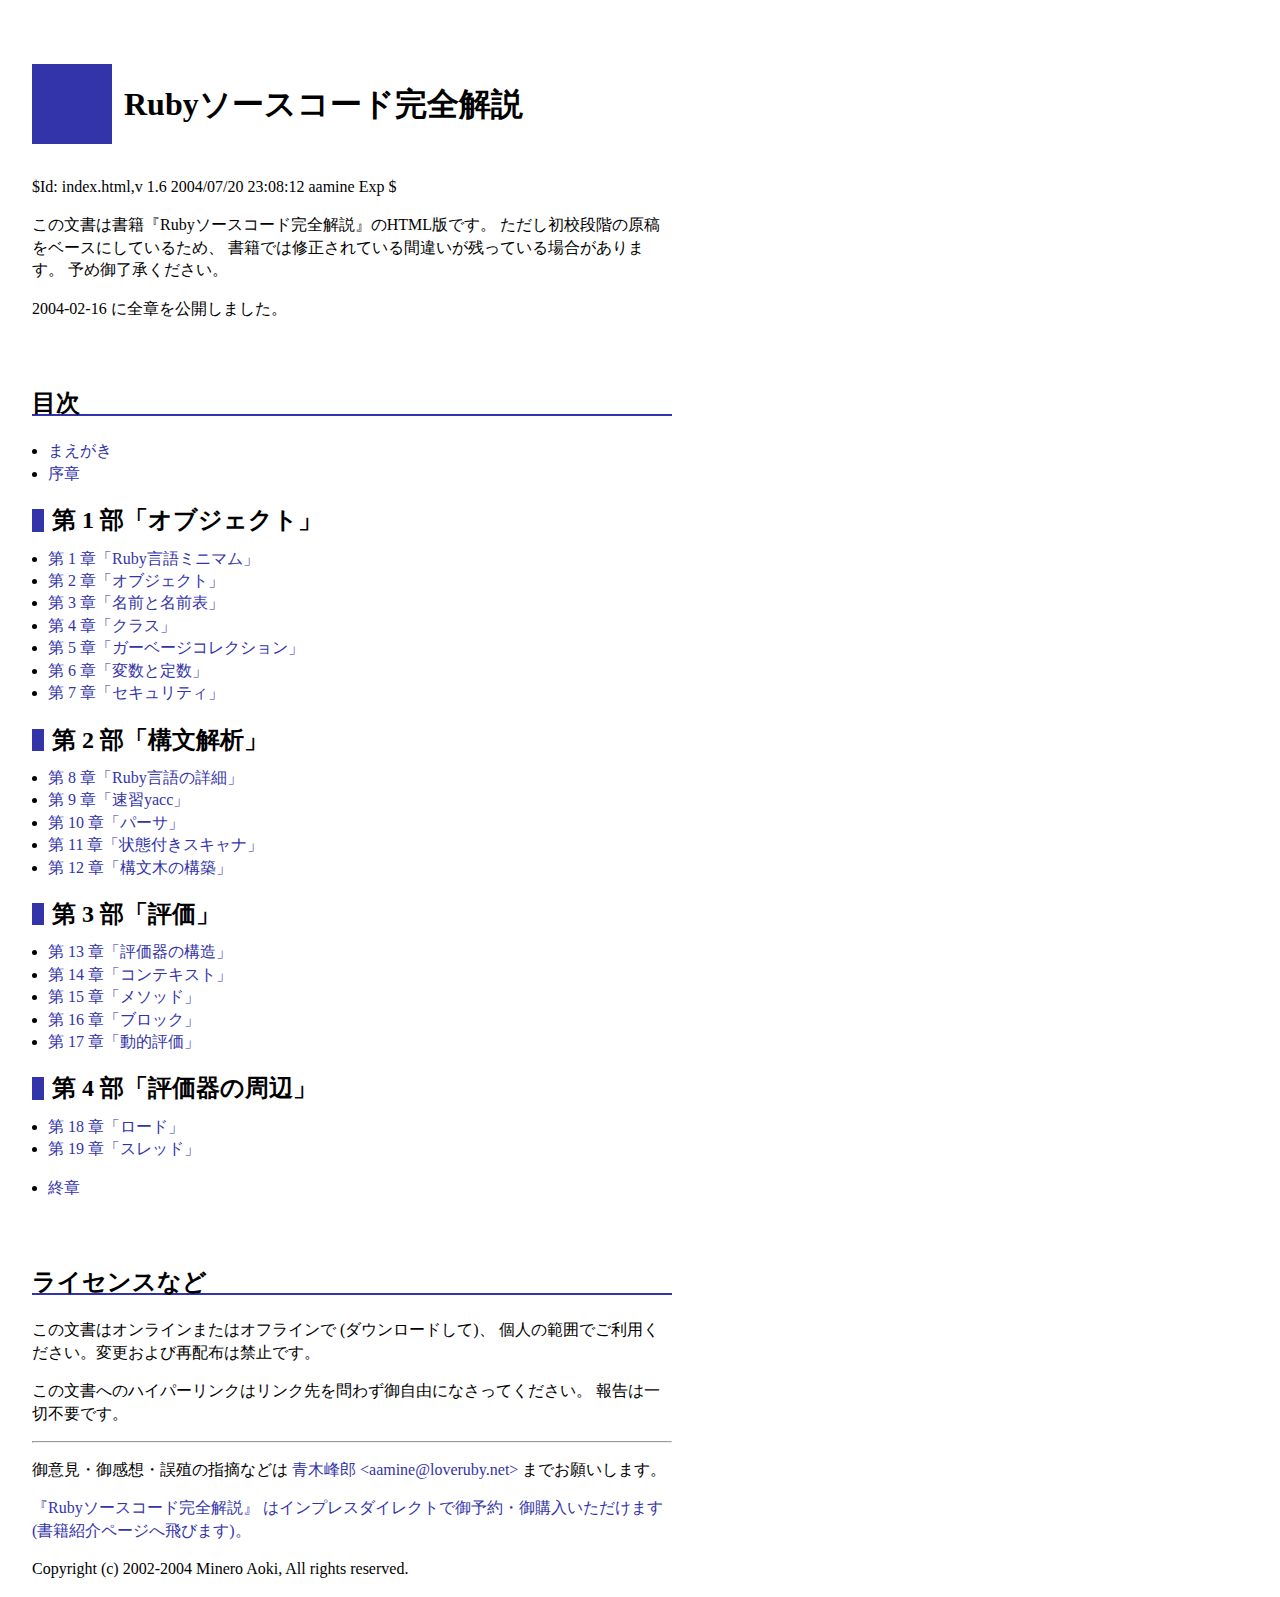
==== index.html @ 4d7f3861 "Japanese copy." ====
<!DOCTYPE HTML PUBLIC "-//W3C//DTD HTML 4.01 Transitional//EN">
<html lang="ja-JP">
<head>
  <meta http-equiv="Content-Type" content="text/html; charset=iso-2022-jp">
  <meta http-equiv="Content-Language" content="ja-JP">
  <link rel="stylesheet" type="text/css" href="rhg.css">
  <link rev="made" href="mailto:aamine@loveruby.net">
<title>Ruby$B%=!<%9%3!<%I40A42r@b(B</title></head>
<body>

<h1>Ruby$B%=!<%9%3!<%I40A42r@b(B</h1>
<p>
$Id: index.html,v 1.6 2004/07/20 23:08:12 aamine Exp $
</p>
<p>
$B$3$NJ8=q$O=q@R!X(BRuby$B%=!<%9%3!<%I40A42r@b!Y$N(BHTML$BHG$G$9!#(B
$B$?$@$7=i9;CJ3,$N869F$r%Y!<%9$K$7$F$$$k$?$a!"(B
$B=q@R$G$O=$@5$5$l$F$$$k4V0c$$$,;D$C$F$$$k>l9g$,$"$j$^$9!#(B
$BM=$a8fN;>5$/$@$5$$!#(B
</p>
<p>
2004-02-16 $B$KA4>O$r8x3+$7$^$7$?!#(B
</p>

<h2>$BL\<!(B</h2>
<ul>
<li><a href="preface.html">$B$^$($,$-(B</a></li>
<li><a href="intro.html">$B=x>O(B</a></li>
</ul>

<h3>$BBh(B 1 $BIt!V%*%V%8%'%/%H!W(B</h3>
<ul>
<li><a href="minimum.html">$BBh(B 1 $B>O!V(BRuby$B8@8l%_%K%^%`!W(B</a></li>
<li><a href="object.html">$BBh(B 2 $B>O!V%*%V%8%'%/%H!W(B</a></li>
<li><a href="name.html">$BBh(B 3 $B>O!VL>A0$HL>A0I=!W(B</a></li>
<li><a href="class.html">$BBh(B 4 $B>O!V%/%i%9!W(B</a></li>
<li><a href="gc.html">$BBh(B 5 $B>O!V%,!<%Y!<%8%3%l%/%7%g%s!W(B</a></li>
<li><a href="variable.html">$BBh(B 6 $B>O!VJQ?t$HDj?t!W(B</a></li>
<li><a href="security.html">$BBh(B 7 $B>O!V%;%-%e%j%F%#!W(B</a></li>
</ul>

<h3>$BBh(B 2 $BIt!V9=J82r@O!W(B</h3>
<ul>
<li><a href="spec.html">$BBh(B 8 $B>O!V(BRuby$B8@8l$N>\:Y!W(B</a></li>
<li><a href="yacc.html">$BBh(B 9 $B>O!VB.=,(Byacc$B!W(B</a></li>
<li><a href="parser.html">$BBh(B 10 $B>O!V%Q!<%5!W(B</a></li>
<li><a href="contextual.html">$BBh(B 11 $B>O!V>uBVIU$-%9%-%c%J!W(B</a></li>
<li><a href="syntree.html">$BBh(B 12 $B>O!V9=J8LZ$N9=C[!W(B</a></li>
</ul>

<h3>$BBh(B 3 $BIt!VI>2A!W(B</h3>
<ul>
<li><a href="evaluator.html">$BBh(B 13 $B>O!VI>2A4o$N9=B$!W(B</a></li>
<li><a href="module.html">$BBh(B 14 $B>O!V%3%s%F%-%9%H!W(B</a></li>
<li><a href="method.html">$BBh(B 15 $B>O!V%a%=%C%I!W(B</a></li>
<li><a href="iterator.html">$BBh(B 16 $B>O!V%V%m%C%/!W(B</a></li>
<li><a href="anyeval.html">$BBh(B 17 $B>O!VF0E*I>2A!W(B</a></li>
</ul>

<h3>$BBh(B 4 $BIt!VI>2A4o$N<~JU!W(B</h3>
<ul>
<li><a href="load.html">$BBh(B 18 $B>O!V%m!<%I!W(B</a></li>
<li><a href="thread.html">$BBh(B 19 $B>O!V%9%l%C%I!W(B</a></li>
</ul>

<ul>
<li><a href="fin.html">$B=*>O(B</a></li>
</ul>

<h2>$B%i%$%;%s%9$J$I(B</h2>
<p>
$B$3$NJ8=q$O%*%s%i%$%s$^$?$O%*%U%i%$%s$G(B ($B%@%&%s%m!<%I$7$F(B)$B!"(B
$B8D?M$NHO0O$G$4MxMQ$/$@$5$$!#JQ99$*$h$S:FG[I[$O6X;_$G$9!#(B
</p>
<p>
$B$3$NJ8=q$X$N%O%$%Q!<%j%s%/$O%j%s%/@h$rLd$o$:8f<+M3$K$J$5$C$F$/$@$5$$!#(B
$BJs9p$O0l@ZITMW$G$9!#(B
</p>

<hr>
<p>
$B8f0U8+!&8f46A[!&8m?#$N;XE&$J$I$O(B
<a href="mailto:aamine@loveruby.net">$B@DLZJvO:(B &lt;aamine@loveruby.net&gt;</a>
$B$^$G$*4j$$$7$^$9!#(B
</p>
<p>
<a href="http://direct.ips.co.jp/directsys/go_x_TempChoice.cfm?sh_id=EE0040&amp;spm_id=1&amp;GM_ID=1721">$B!X(BRuby$B%=!<%9%3!<%I40A42r@b!Y(B
$B$O%$%s%W%l%9%@%$%l%/%H$G8fM=Ls!&8f9XF~$$$?$@$1$^$9(B ($B=q@R>R2p%Z!<%8$XHt$S$^$9(B)$B!#(B</a>
</p>
<p>Copyright (c) 2002-2004 Minero Aoki, All rights reserved.</p>

</body>
</html>
---- rhg.css ----
/*

    rhg.css

*/

body {
    background-color: white;
    color: black;
    text-align: left;
    line-height: 140%;
    margin-top:  5%;
    margin-left: 2em;
    width: 40em;
}

h1 {
    text-align:    left;
    font-size:     200%;
    margin-top:    0em;
    margin-bottom: 1em;
    padding-left: 12px;
    border-left: 80px solid #33a;
    line-height: 80px;
}

h2 {
    text-align: left;
    font-size: 150%;
    margin-top: 3em;
    margin-bottom: 1em;
    border-bottom: 2px solid #33a;
}

h3 {
    text-align: left;
    font-size:  150%;
    margin-top: 1em;
    margin-bottom: 0.1em;
    padding-left: 8px;
    border-left: 12px solid #33a;
}

h4 {
    text-align: left;
    font-size:  150%;
    margin-top: 1em;
    margin-bottom: 0.1em;
}

ul {
    padding-left: 1em;
}

li {
    padding-left: 0em;
}

dl {
    margin-top:    0em;
    margin-bottom: 0em;
    margin-left:   0em;
    margin-right:  0em;
}

dt {
    margin-top:    0.5em;
    margin-bottom: 0.2em;
    margin-left:   0em;
    margin-right:  0em;
}

dd {
    margin-top:    0em;
    margin-bottom: 0em;
    margin-left:   4em;
    margin-right:  0em;
}

p.caption {
    margin-botton: 0px;
}

pre.longlist, pre.screen {
    line-height: 110%;
    padding: 8px;
    background: #eee;
}

pre.emlist {
    line-height: 110%;
    padding-left: 2em;
}

span.ami {
    color: black;
    background-color: #ccc;
}

p.image {
    align: center;
    margin-top: 2em;
    margin-bottom: 2em;
}

address {
    font-style: normal;
    line-height: 110%;
    text-align: right;
}

a:link, a:visited {
    color: #33a;
    text-decoration: none;
}

a:active, a:visited {
    color: #666;
    text-decoration: none;
}

a:hover, a:focus {
    text-decoration: underline;
}
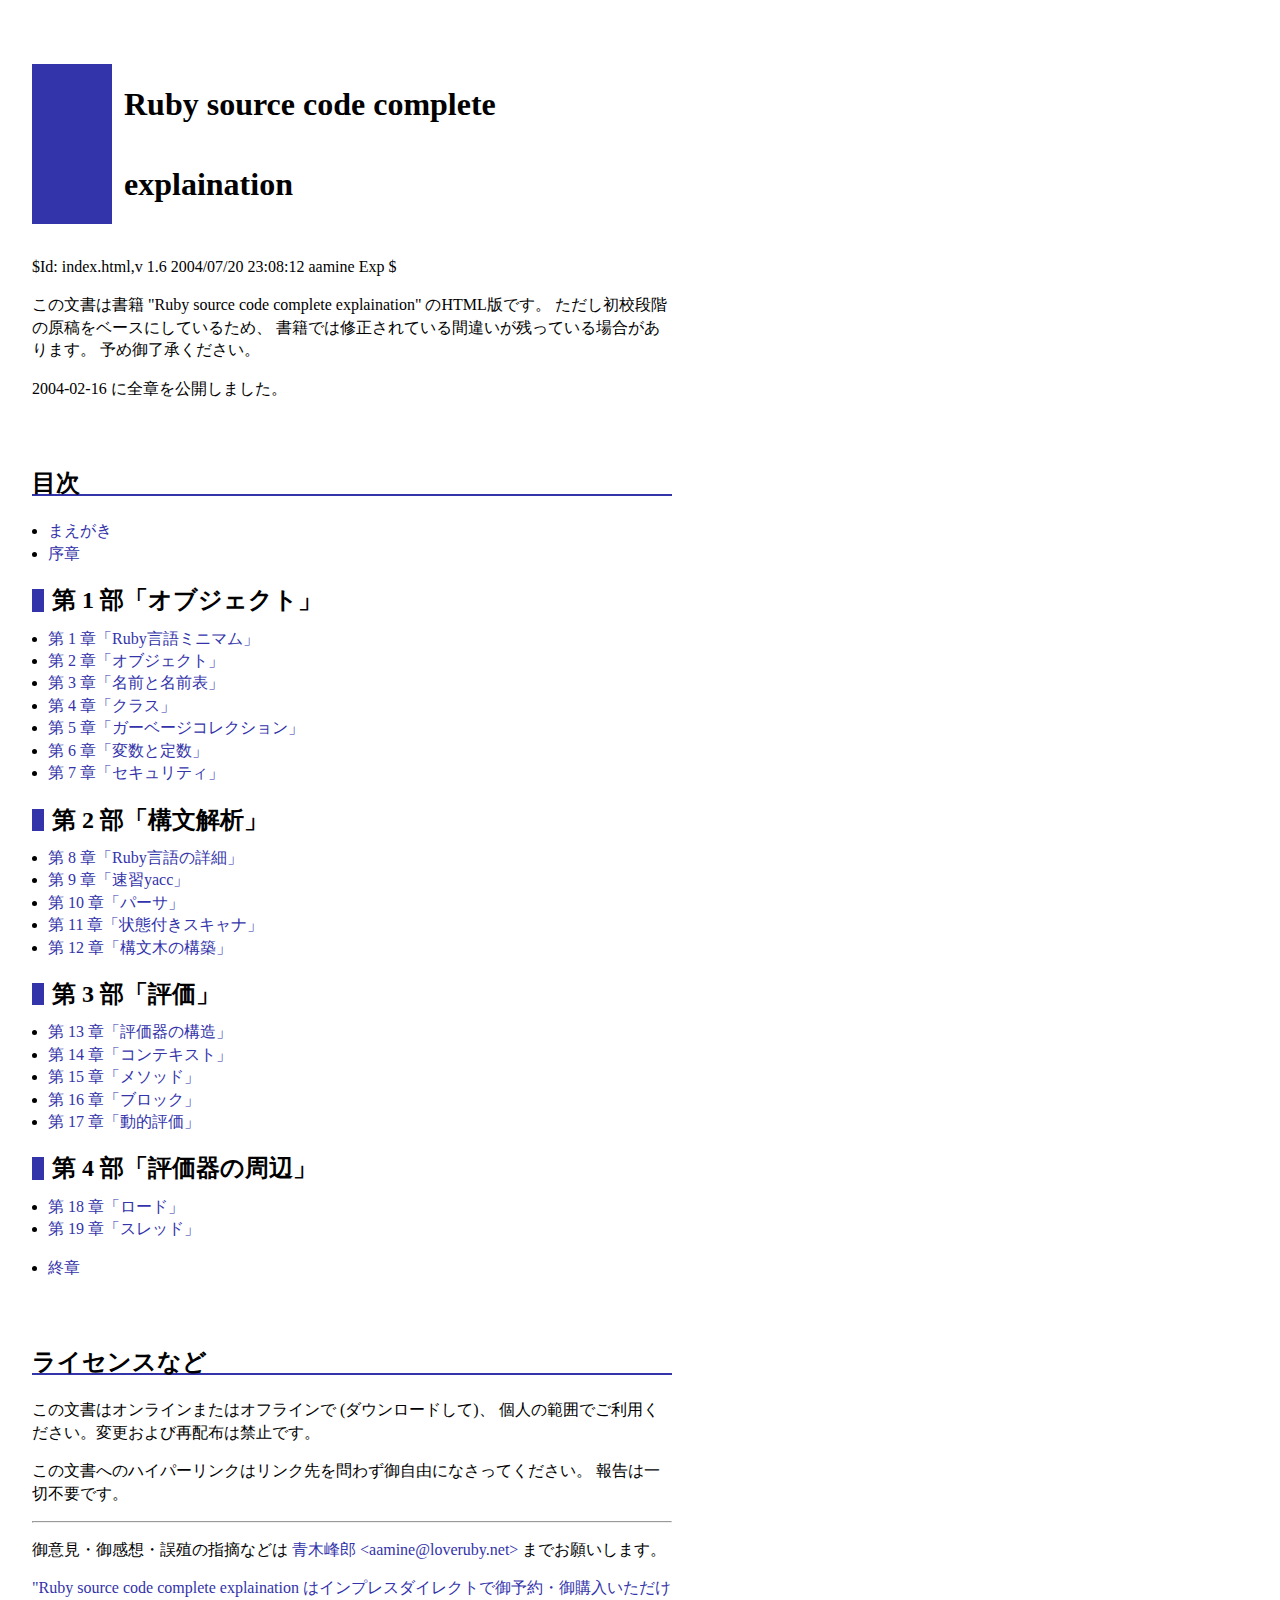
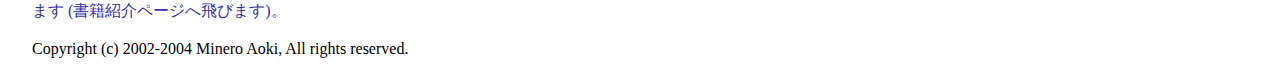
==== commit 12ee802a: "Translate ruby source code complete explaination." ====
--- a/index.html
+++ b/index.html
@@ -1,91 +1,90 @@
-<!DOCTYPE HTML PUBLIC "-//W3C//DTD HTML 4.01 Transitional//EN">
+﻿<!DOCTYPE HTML PUBLIC "-//W3C//DTD HTML 4.01 Transitional//EN">
 <html lang="ja-JP">
 <head>
-  <meta http-equiv="Content-Type" content="text/html; charset=iso-2022-jp">
+  <meta http-equiv="Content-Type" content="text/html; charset=utf-8">
   <meta http-equiv="Content-Language" content="ja-JP">
   <link rel="stylesheet" type="text/css" href="rhg.css">
-  <link rev="made" href="mailto:aamine@loveruby.net">
-<title>Ruby$B%=!<%9%3!<%I40A42r@b(B</title></head>
+<title>Ruby source code complete explaination</title></head>
 <body>
 
-<h1>Ruby$B%=!<%9%3!<%I40A42r@b(B</h1>
+<h1>Ruby source code complete explaination </h1>
 <p>
 $Id: index.html,v 1.6 2004/07/20 23:08:12 aamine Exp $
 </p>
 <p>
-$B$3$NJ8=q$O=q@R!X(BRuby$B%=!<%9%3!<%I40A42r@b!Y$N(BHTML$BHG$G$9!#(B
-$B$?$@$7=i9;CJ3,$N869F$r%Y!<%9$K$7$F$$$k$?$a!"(B
-$B=q@R$G$O=$@5$5$l$F$$$k4V0c$$$,;D$C$F$$$k>l9g$,$"$j$^$9!#(B
-$BM=$a8fN;>5$/$@$5$$!#(B
+この文書は書籍 "Ruby source code complete explaination" のHTML版です。
+ただし初校段階の原稿をベースにしているため、
+書籍では修正されている間違いが残っている場合があります。
+予め御了承ください。
 </p>
 <p>
-2004-02-16 $B$KA4>O$r8x3+$7$^$7$?!#(B
+2004-02-16 に全章を公開しました。
 </p>
 
-<h2>$BL\<!(B</h2>
+<h2>目次</h2>
 <ul>
-<li><a href="preface.html">$B$^$($,$-(B</a></li>
-<li><a href="intro.html">$B=x>O(B</a></li>
+<li><a href="preface.html">まえがき</a></li>
+<li><a href="intro.html">序章</a></li>
 </ul>
 
-<h3>$BBh(B 1 $BIt!V%*%V%8%'%/%H!W(B</h3>
+<h3>第 1 部「オブジェクト」</h3>
 <ul>
-<li><a href="minimum.html">$BBh(B 1 $B>O!V(BRuby$B8@8l%_%K%^%`!W(B</a></li>
-<li><a href="object.html">$BBh(B 2 $B>O!V%*%V%8%'%/%H!W(B</a></li>
-<li><a href="name.html">$BBh(B 3 $B>O!VL>A0$HL>A0I=!W(B</a></li>
-<li><a href="class.html">$BBh(B 4 $B>O!V%/%i%9!W(B</a></li>
-<li><a href="gc.html">$BBh(B 5 $B>O!V%,!<%Y!<%8%3%l%/%7%g%s!W(B</a></li>
-<li><a href="variable.html">$BBh(B 6 $B>O!VJQ?t$HDj?t!W(B</a></li>
-<li><a href="security.html">$BBh(B 7 $B>O!V%;%-%e%j%F%#!W(B</a></li>
+<li><a href="minimum.html">第 1 章「Ruby言語ミニマム」</a></li>
+<li><a href="object.html">第 2 章「オブジェクト」</a></li>
+<li><a href="name.html">第 3 章「名前と名前表」</a></li>
+<li><a href="class.html">第 4 章「クラス」</a></li>
+<li><a href="gc.html">第 5 章「ガーベージコレクション」</a></li>
+<li><a href="variable.html">第 6 章「変数と定数」</a></li>
+<li><a href="security.html">第 7 章「セキュリティ」</a></li>
 </ul>
 
-<h3>$BBh(B 2 $BIt!V9=J82r@O!W(B</h3>
+<h3>第 2 部「構文解析」</h3>
 <ul>
-<li><a href="spec.html">$BBh(B 8 $B>O!V(BRuby$B8@8l$N>\:Y!W(B</a></li>
-<li><a href="yacc.html">$BBh(B 9 $B>O!VB.=,(Byacc$B!W(B</a></li>
-<li><a href="parser.html">$BBh(B 10 $B>O!V%Q!<%5!W(B</a></li>
-<li><a href="contextual.html">$BBh(B 11 $B>O!V>uBVIU$-%9%-%c%J!W(B</a></li>
-<li><a href="syntree.html">$BBh(B 12 $B>O!V9=J8LZ$N9=C[!W(B</a></li>
+<li><a href="spec.html">第 8 章「Ruby言語の詳細」</a></li>
+<li><a href="yacc.html">第 9 章「速習yacc」</a></li>
+<li><a href="parser.html">第 10 章「パーサ」</a></li>
+<li><a href="contextual.html">第 11 章「状態付きスキャナ」</a></li>
+<li><a href="syntree.html">第 12 章「構文木の構築」</a></li>
 </ul>
 
-<h3>$BBh(B 3 $BIt!VI>2A!W(B</h3>
+<h3>第 3 部「評価」</h3>
 <ul>
-<li><a href="evaluator.html">$BBh(B 13 $B>O!VI>2A4o$N9=B$!W(B</a></li>
-<li><a href="module.html">$BBh(B 14 $B>O!V%3%s%F%-%9%H!W(B</a></li>
-<li><a href="method.html">$BBh(B 15 $B>O!V%a%=%C%I!W(B</a></li>
-<li><a href="iterator.html">$BBh(B 16 $B>O!V%V%m%C%/!W(B</a></li>
-<li><a href="anyeval.html">$BBh(B 17 $B>O!VF0E*I>2A!W(B</a></li>
+<li><a href="evaluator.html">第 13 章「評価器の構造」</a></li>
+<li><a href="module.html">第 14 章「コンテキスト」</a></li>
+<li><a href="method.html">第 15 章「メソッド」</a></li>
+<li><a href="iterator.html">第 16 章「ブロック」</a></li>
+<li><a href="anyeval.html">第 17 章「動的評価」</a></li>
 </ul>
 
-<h3>$BBh(B 4 $BIt!VI>2A4o$N<~JU!W(B</h3>
+<h3>第 4 部「評価器の周辺」</h3>
 <ul>
-<li><a href="load.html">$BBh(B 18 $B>O!V%m!<%I!W(B</a></li>
-<li><a href="thread.html">$BBh(B 19 $B>O!V%9%l%C%I!W(B</a></li>
+<li><a href="load.html">第 18 章「ロード」</a></li>
+<li><a href="thread.html">第 19 章「スレッド」</a></li>
 </ul>
 
 <ul>
-<li><a href="fin.html">$B=*>O(B</a></li>
+<li><a href="fin.html">終章</a></li>
 </ul>
 
-<h2>$B%i%$%;%s%9$J$I(B</h2>
+<h2>ライセンスなど</h2>
 <p>
-$B$3$NJ8=q$O%*%s%i%$%s$^$?$O%*%U%i%$%s$G(B ($B%@%&%s%m!<%I$7$F(B)$B!"(B
-$B8D?M$NHO0O$G$4MxMQ$/$@$5$$!#JQ99$*$h$S:FG[I[$O6X;_$G$9!#(B
+この文書はオンラインまたはオフラインで (ダウンロードして)、
+個人の範囲でご利用ください。変更および再配布は禁止です。
 </p>
 <p>
-$B$3$NJ8=q$X$N%O%$%Q!<%j%s%/$O%j%s%/@h$rLd$o$:8f<+M3$K$J$5$C$F$/$@$5$$!#(B
-$BJs9p$O0l@ZITMW$G$9!#(B
+この文書へのハイパーリンクはリンク先を問わず御自由になさってください。
+報告は一切不要です。
 </p>
 
 <hr>
 <p>
-$B8f0U8+!&8f46A[!&8m?#$N;XE&$J$I$O(B
-<a href="mailto:aamine@loveruby.net">$B@DLZJvO:(B &lt;aamine@loveruby.net&gt;</a>
-$B$^$G$*4j$$$7$^$9!#(B
+御意見・御感想・誤殖の指摘などは
+<a href="mailto:aamine@loveruby.net">青木峰郎 &lt;aamine@loveruby.net&gt;</a>
+までお願いします。
 </p>
 <p>
-<a href="http://direct.ips.co.jp/directsys/go_x_TempChoice.cfm?sh_id=EE0040&amp;spm_id=1&amp;GM_ID=1721">$B!X(BRuby$B%=!<%9%3!<%I40A42r@b!Y(B
-$B$O%$%s%W%l%9%@%$%l%/%H$G8fM=Ls!&8f9XF~$$$?$@$1$^$9(B ($B=q@R>R2p%Z!<%8$XHt$S$^$9(B)$B!#(B</a>
+<a href="http://direct.ips.co.jp/directsys/go_x_TempChoice.cfm?sh_id=EE0040&amp;spm_id=1&amp;GM_ID=1721">"Ruby source code complete explaination 
+はインプレスダイレクトで御予約・御購入いただけます (書籍紹介ページへ飛びます)。</a>
 </p>
 <p>Copyright (c) 2002-2004 Minero Aoki, All rights reserved.</p>
 
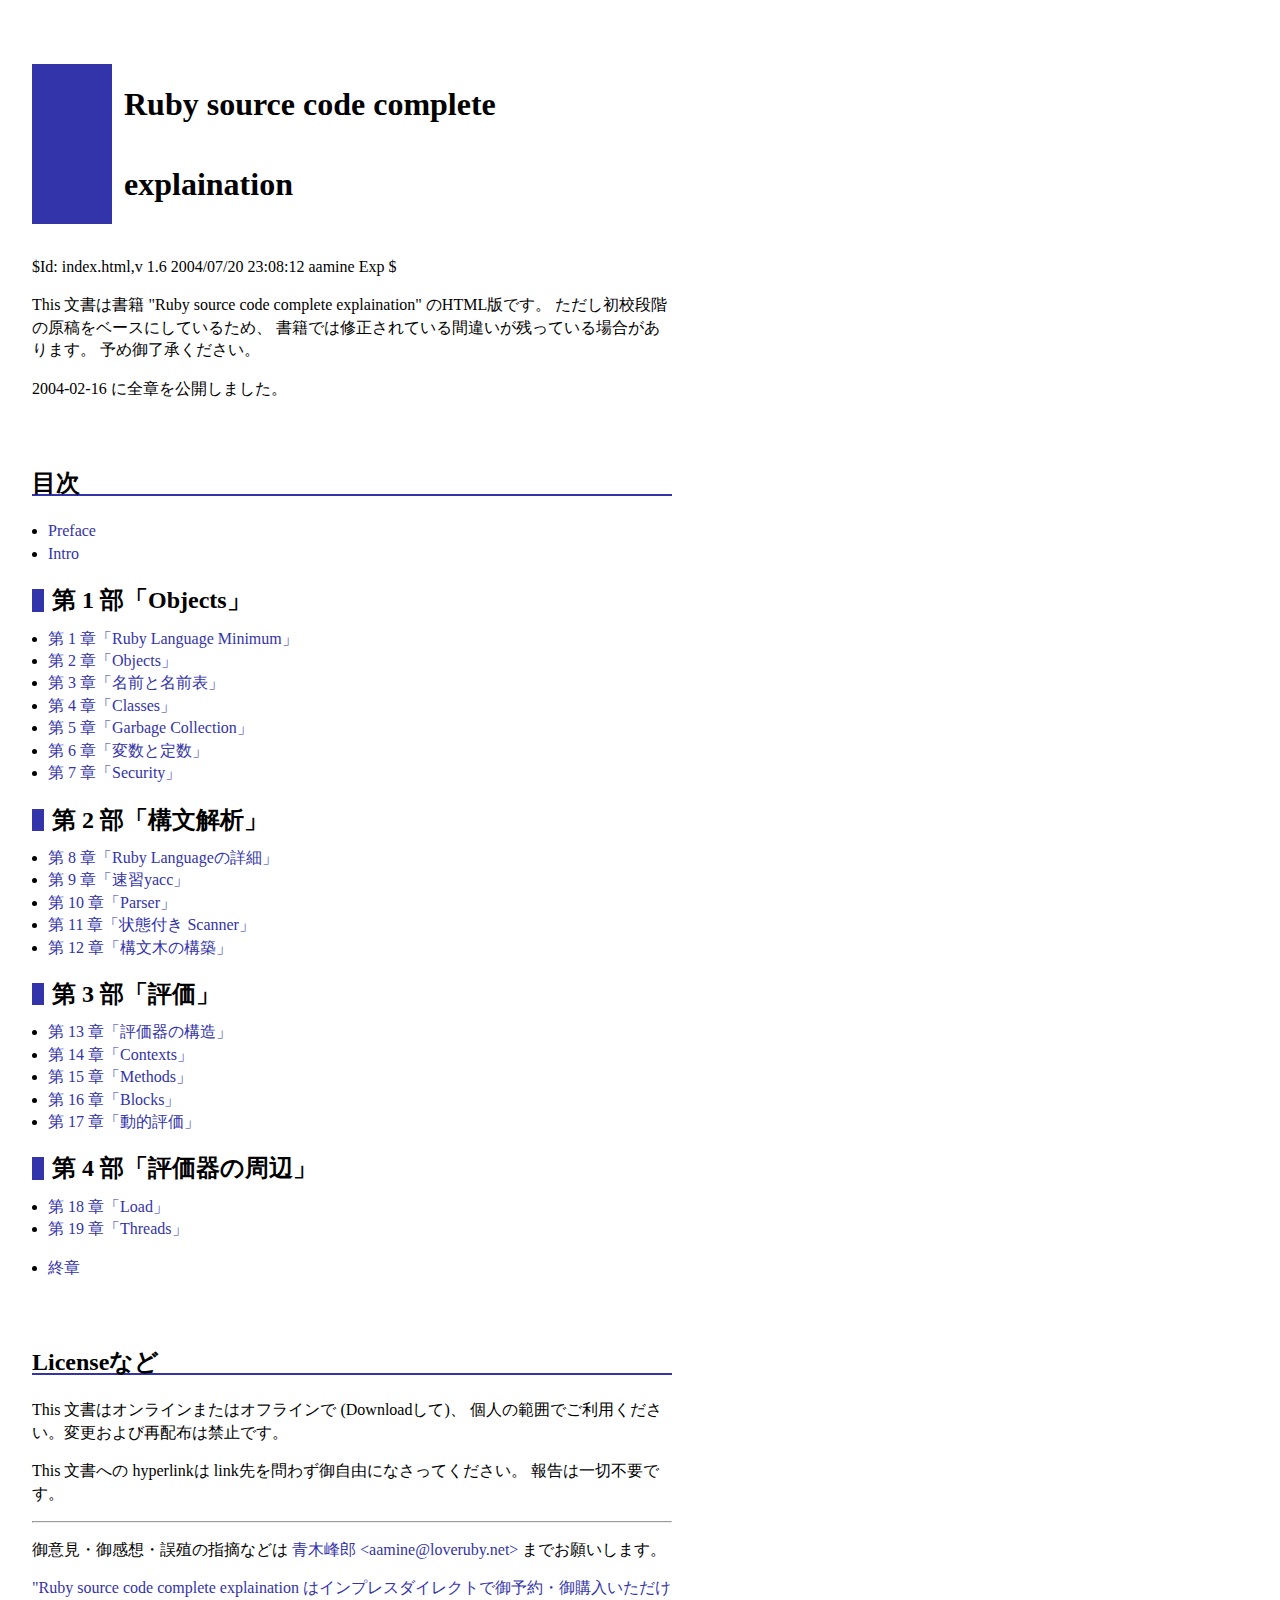
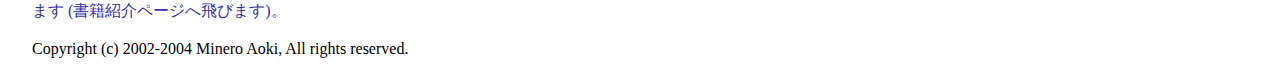
==== commit c1b502a6: "more translation." ====
--- a/index.html
+++ b/index.html
@@ -12,7 +12,7 @@
 $Id: index.html,v 1.6 2004/07/20 23:08:12 aamine Exp $
 </p>
 <p>
-この文書は書籍 "Ruby source code complete explaination" のHTML版です。
+This 文書は書籍 "Ruby source code complete explaination" のHTML版です。
 ただし初校段階の原稿をベースにしているため、
 書籍では修正されている間違いが残っている場合があります。
 予め御了承ください。
@@ -23,56 +23,56 @@
 
 <h2>目次</h2>
 <ul>
-<li><a href="preface.html">まえがき</a></li>
-<li><a href="intro.html">序章</a></li>
+<li><a href="preface.html">Preface</a></li>
+<li><a href="intro.html">Intro</a></li>
 </ul>
 
-<h3>第 1 部「オブジェクト」</h3>
+<h3>第 1 部「Objects」</h3>
 <ul>
-<li><a href="minimum.html">第 1 章「Ruby言語ミニマム」</a></li>
-<li><a href="object.html">第 2 章「オブジェクト」</a></li>
+<li><a href="minimum.html">第 1 章「Ruby Language Minimum」</a></li>
+<li><a href="object.html">第 2 章「Objects」</a></li>
 <li><a href="name.html">第 3 章「名前と名前表」</a></li>
-<li><a href="class.html">第 4 章「クラス」</a></li>
-<li><a href="gc.html">第 5 章「ガーベージコレクション」</a></li>
+<li><a href="class.html">第 4 章「Classes」</a></li>
+<li><a href="gc.html">第 5 章「Garbage Collection」</a></li>
 <li><a href="variable.html">第 6 章「変数と定数」</a></li>
-<li><a href="security.html">第 7 章「セキュリティ」</a></li>
+<li><a href="security.html">第 7 章「Security」</a></li>
 </ul>
 
 <h3>第 2 部「構文解析」</h3>
 <ul>
-<li><a href="spec.html">第 8 章「Ruby言語の詳細」</a></li>
+<li><a href="spec.html">第 8 章「Ruby Languageの詳細」</a></li>
 <li><a href="yacc.html">第 9 章「速習yacc」</a></li>
-<li><a href="parser.html">第 10 章「パーサ」</a></li>
-<li><a href="contextual.html">第 11 章「状態付きスキャナ」</a></li>
+<li><a href="parser.html">第 10 章「Parser」</a></li>
+<li><a href="contextual.html">第 11 章「状態付き Scanner」</a></li>
 <li><a href="syntree.html">第 12 章「構文木の構築」</a></li>
 </ul>
 
 <h3>第 3 部「評価」</h3>
 <ul>
 <li><a href="evaluator.html">第 13 章「評価器の構造」</a></li>
-<li><a href="module.html">第 14 章「コンテキスト」</a></li>
-<li><a href="method.html">第 15 章「メソッド」</a></li>
-<li><a href="iterator.html">第 16 章「ブロック」</a></li>
+<li><a href="module.html">第 14 章「Contexts」</a></li>
+<li><a href="method.html">第 15 章「Methods」</a></li>
+<li><a href="iterator.html">第 16 章「Blocks」</a></li>
 <li><a href="anyeval.html">第 17 章「動的評価」</a></li>
 </ul>
 
 <h3>第 4 部「評価器の周辺」</h3>
 <ul>
-<li><a href="load.html">第 18 章「ロード」</a></li>
-<li><a href="thread.html">第 19 章「スレッド」</a></li>
+<li><a href="load.html">第 18 章「Load」</a></li>
+<li><a href="thread.html">第 19 章「Threads」</a></li>
 </ul>
 
 <ul>
 <li><a href="fin.html">終章</a></li>
 </ul>
 
-<h2>ライセンスなど</h2>
+<h2>Licenseなど</h2>
 <p>
-この文書はオンラインまたはオフラインで (ダウンロードして)、
+This 文書はオンラインまたはオフラインで (Downloadして)、
 個人の範囲でご利用ください。変更および再配布は禁止です。
 </p>
 <p>
-この文書へのハイパーリンクはリンク先を問わず御自由になさってください。
+This 文書への hyperlinkは link先を問わず御自由になさってください。
 報告は一切不要です。
 </p>
 
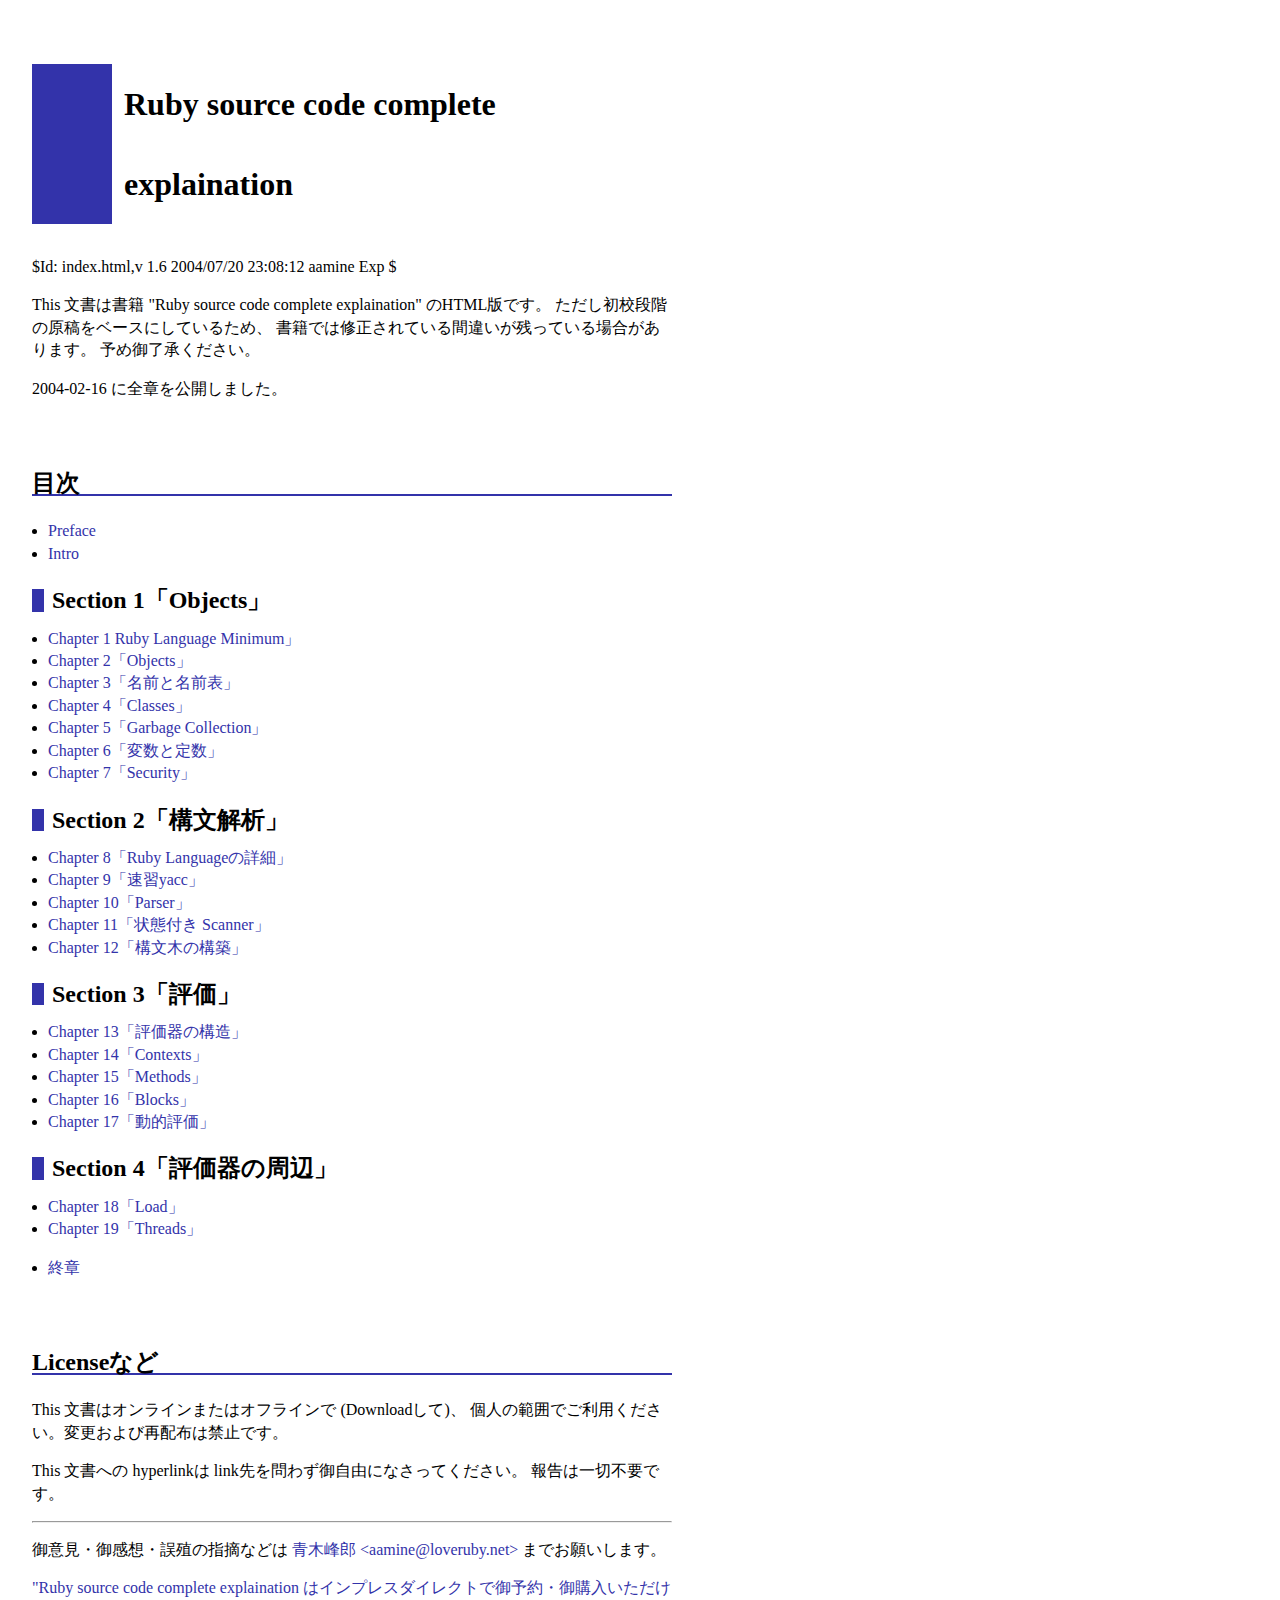
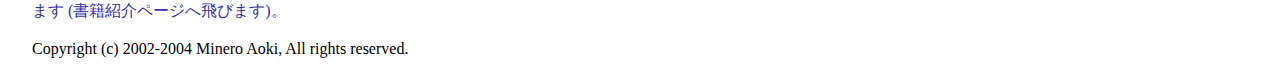
==== commit b691d970: "Replace Chapter and Section headings." ====
--- a/index.html
+++ b/index.html
@@ -27,39 +27,39 @@
 <li><a href="intro.html">Intro</a></li>
 </ul>
 
-<h3>第 1 部「Objects」</h3>
+<h3>Section 1「Objects」</h3>
 <ul>
-<li><a href="minimum.html">第 1 章「Ruby Language Minimum」</a></li>
-<li><a href="object.html">第 2 章「Objects」</a></li>
-<li><a href="name.html">第 3 章「名前と名前表」</a></li>
-<li><a href="class.html">第 4 章「Classes」</a></li>
-<li><a href="gc.html">第 5 章「Garbage Collection」</a></li>
-<li><a href="variable.html">第 6 章「変数と定数」</a></li>
-<li><a href="security.html">第 7 章「Security」</a></li>
+<li><a href="minimum.html">Chapter 1 Ruby Language Minimum」</a></li>
+<li><a href="object.html">Chapter 2「Objects」</a></li>
+<li><a href="name.html">Chapter 3「名前と名前表」</a></li>
+<li><a href="class.html">Chapter 4「Classes」</a></li>
+<li><a href="gc.html">Chapter 5「Garbage Collection」</a></li>
+<li><a href="variable.html">Chapter 6「変数と定数」</a></li>
+<li><a href="security.html">Chapter 7「Security」</a></li>
 </ul>
 
-<h3>第 2 部「構文解析」</h3>
+<h3>Section 2「構文解析」</h3>
 <ul>
-<li><a href="spec.html">第 8 章「Ruby Languageの詳細」</a></li>
-<li><a href="yacc.html">第 9 章「速習yacc」</a></li>
-<li><a href="parser.html">第 10 章「Parser」</a></li>
-<li><a href="contextual.html">第 11 章「状態付き Scanner」</a></li>
-<li><a href="syntree.html">第 12 章「構文木の構築」</a></li>
+<li><a href="spec.html">Chapter 8「Ruby Languageの詳細」</a></li>
+<li><a href="yacc.html">Chapter 9「速習yacc」</a></li>
+<li><a href="parser.html">Chapter 10「Parser」</a></li>
+<li><a href="contextual.html">Chapter 11「状態付き Scanner」</a></li>
+<li><a href="syntree.html">Chapter 12「構文木の構築」</a></li>
 </ul>
 
-<h3>第 3 部「評価」</h3>
+<h3>Section 3「評価」</h3>
 <ul>
-<li><a href="evaluator.html">第 13 章「評価器の構造」</a></li>
-<li><a href="module.html">第 14 章「Contexts」</a></li>
-<li><a href="method.html">第 15 章「Methods」</a></li>
-<li><a href="iterator.html">第 16 章「Blocks」</a></li>
-<li><a href="anyeval.html">第 17 章「動的評価」</a></li>
+<li><a href="evaluator.html">Chapter 13「評価器の構造」</a></li>
+<li><a href="module.html">Chapter 14「Contexts」</a></li>
+<li><a href="method.html">Chapter 15「Methods」</a></li>
+<li><a href="iterator.html">Chapter 16「Blocks」</a></li>
+<li><a href="anyeval.html">Chapter 17「動的評価」</a></li>
 </ul>
 
-<h3>第 4 部「評価器の周辺」</h3>
+<h3>Section 4「評価器の周辺」</h3>
 <ul>
-<li><a href="load.html">第 18 章「Load」</a></li>
-<li><a href="thread.html">第 19 章「Threads」</a></li>
+<li><a href="load.html">Chapter 18「Load」</a></li>
+<li><a href="thread.html">Chapter 19「Threads」</a></li>
 </ul>
 
 <ul>
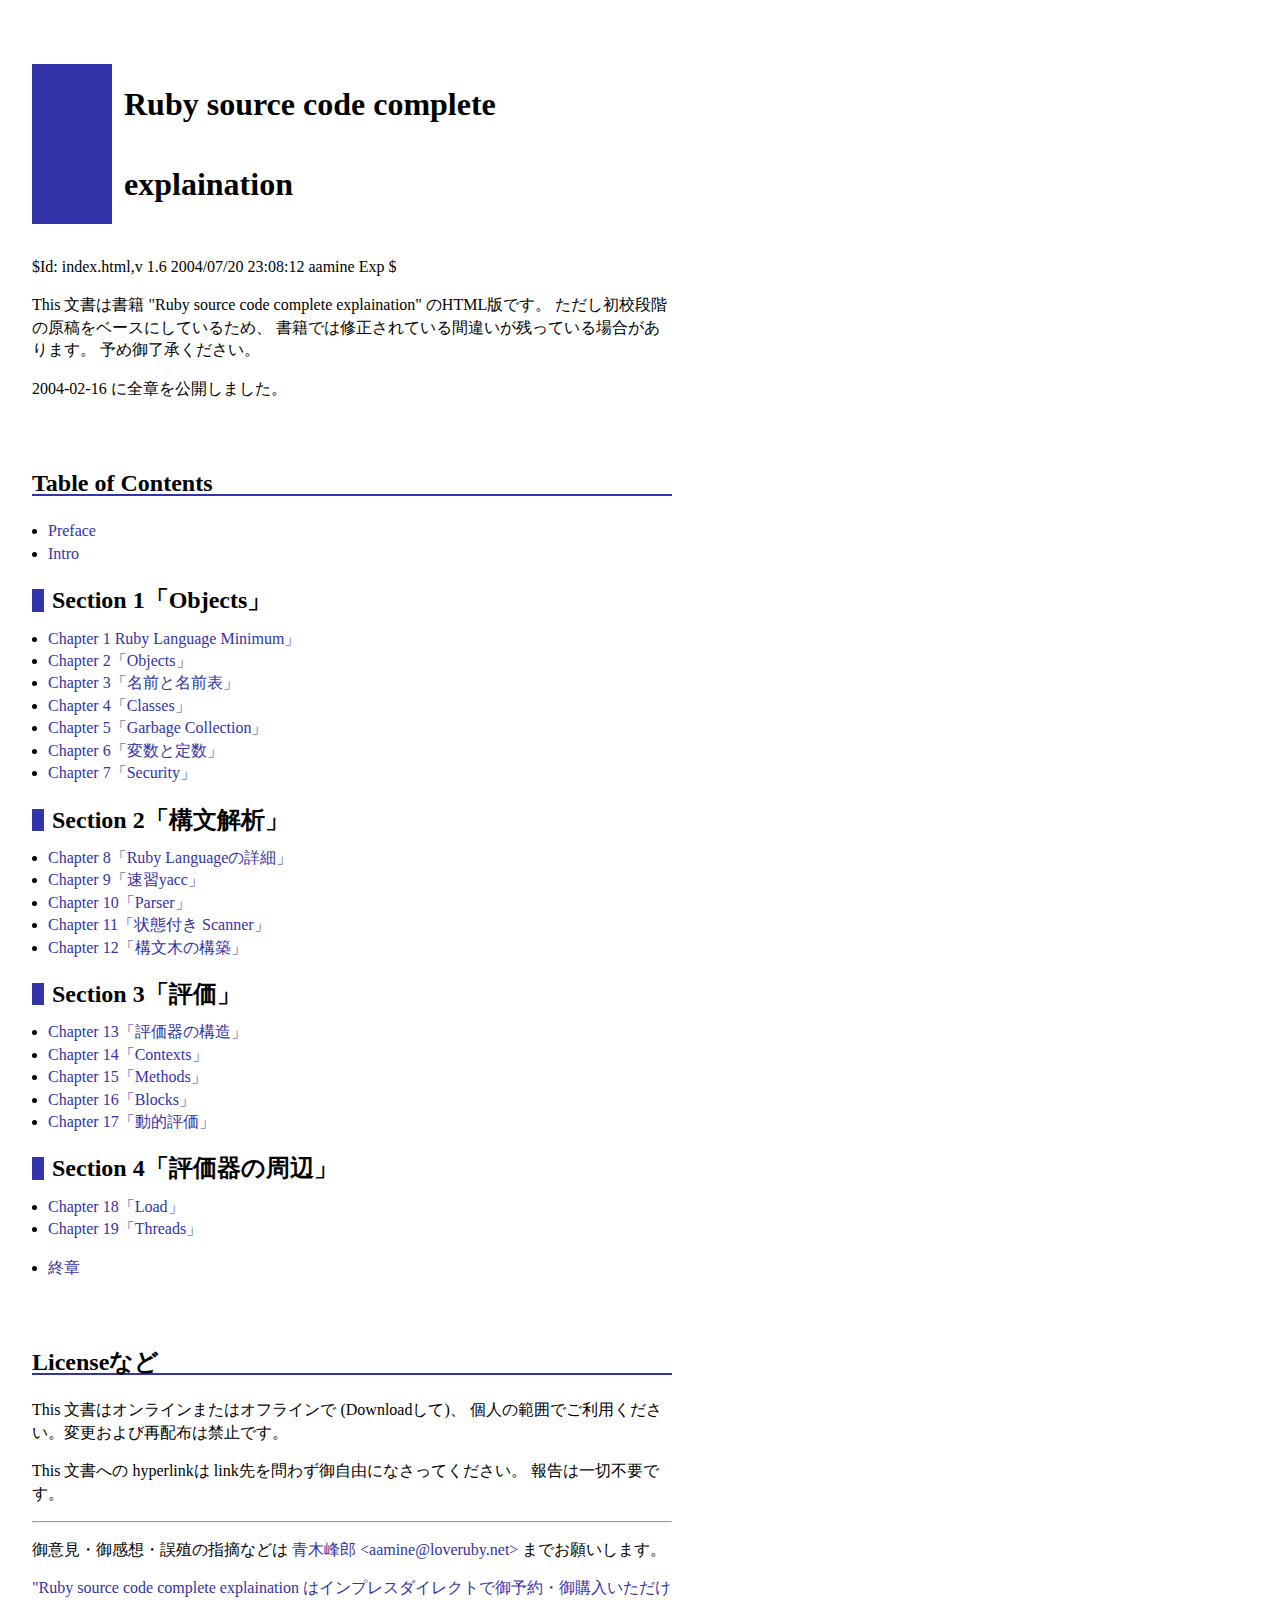
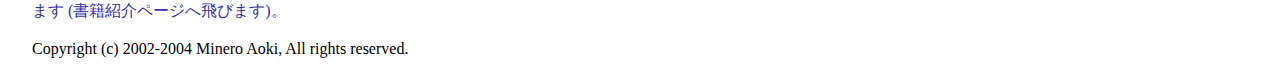
==== commit b2e5e5e3: "Add table of contents header." ====
--- a/index.html
+++ b/index.html
@@ -21,7 +21,7 @@
 2004-02-16 に全章を公開しました。
 </p>
 
-<h2>目次</h2>
+<h2>Table of Contents</h2>
 <ul>
 <li><a href="preface.html">Preface</a></li>
 <li><a href="intro.html">Intro</a></li>
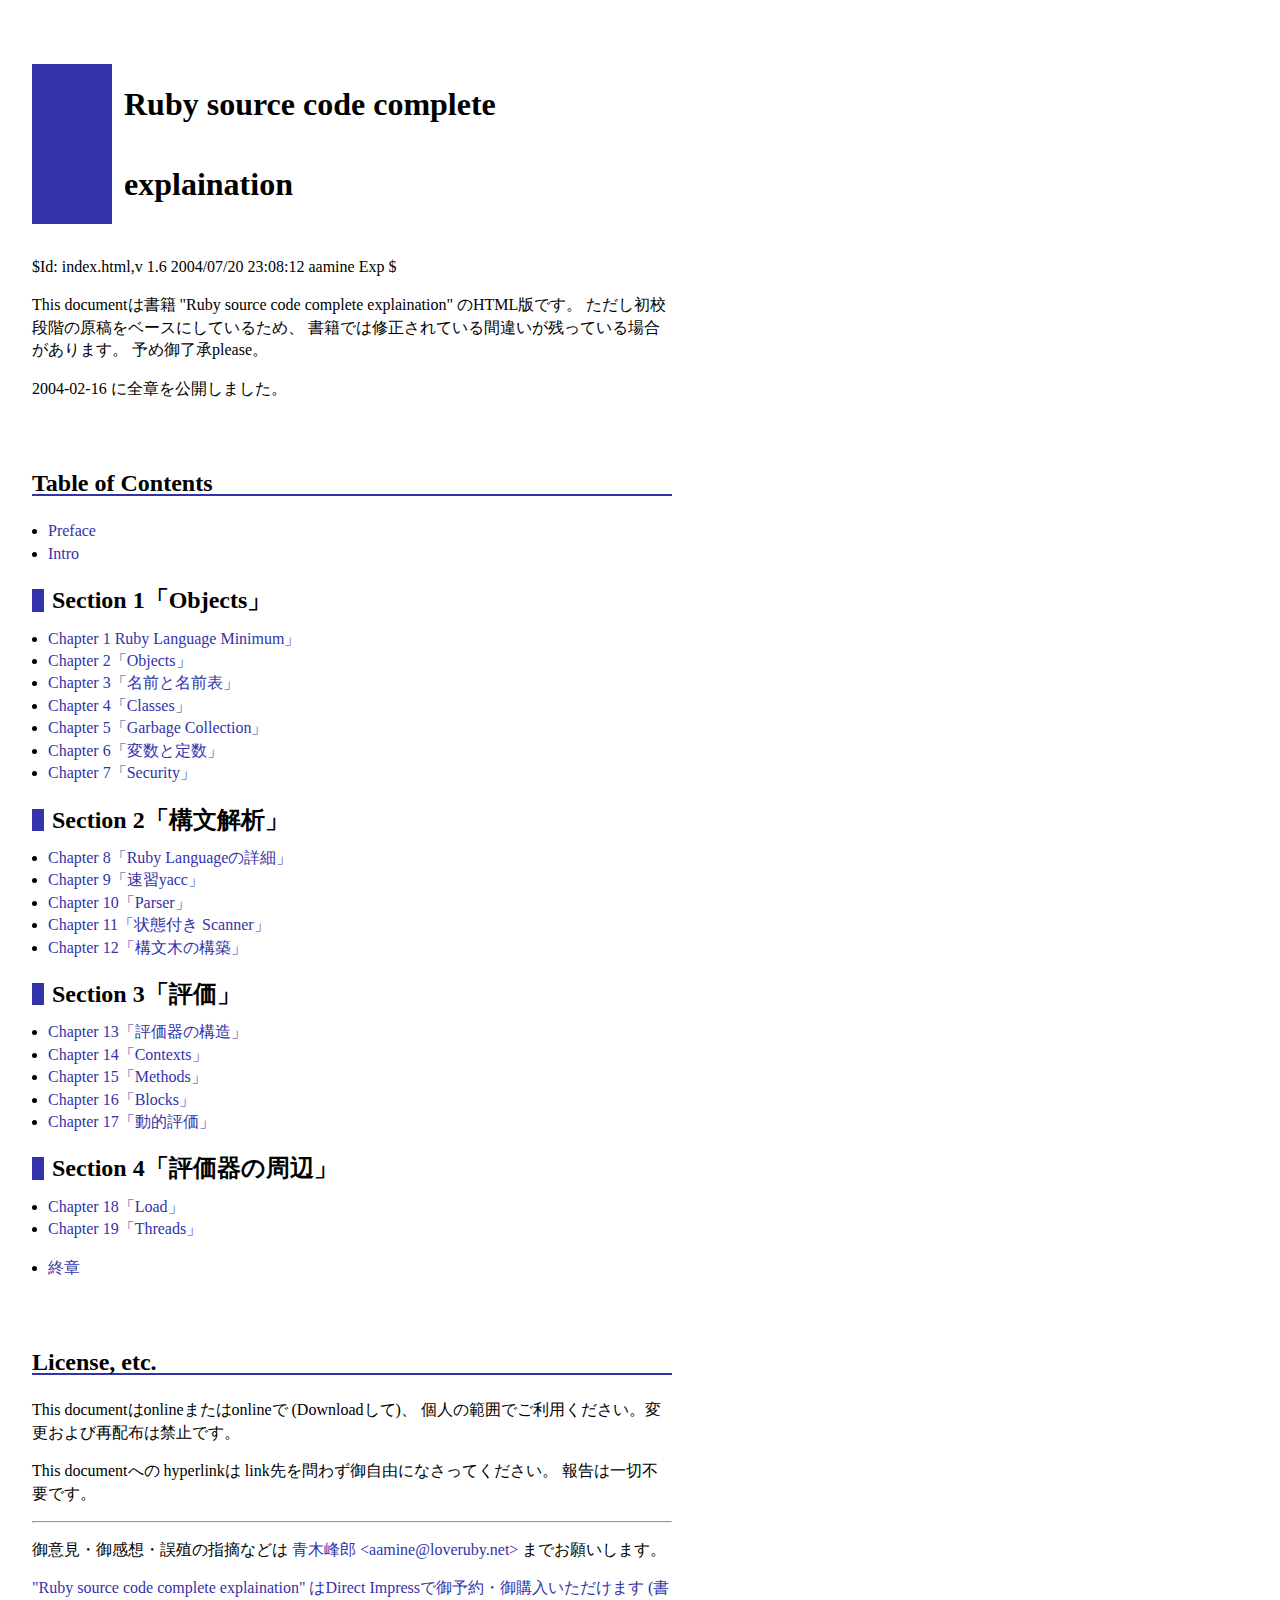
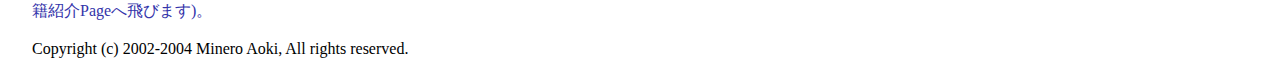
==== commit c871b8c4: "Index, Intro, Preface." ====
--- a/index.html
+++ b/index.html
@@ -12,10 +12,10 @@
 $Id: index.html,v 1.6 2004/07/20 23:08:12 aamine Exp $
 </p>
 <p>
-This 文書は書籍 "Ruby source code complete explaination" のHTML版です。
+This documentは書籍 "Ruby source code complete explaination" のHTML版です。
 ただし初校段階の原稿をベースにしているため、
 書籍では修正されている間違いが残っている場合があります。
-予め御了承ください。
+予め御了承please。
 </p>
 <p>
 2004-02-16 に全章を公開しました。
@@ -66,13 +66,13 @@
 <li><a href="fin.html">終章</a></li>
 </ul>
 
-<h2>Licenseなど</h2>
+<h2>License, etc.</h2>
 <p>
-This 文書はオンラインまたはオフラインで (Downloadして)、
+This documentはonlineまたはonlineで (Downloadして)、
 個人の範囲でご利用ください。変更および再配布は禁止です。
 </p>
 <p>
-This 文書への hyperlinkは link先を問わず御自由になさってください。
+This documentへの hyperlinkは link先を問わず御自由になさってください。
 報告は一切不要です。
 </p>
 
@@ -83,8 +83,8 @@
 までお願いします。
 </p>
 <p>
-<a href="http://direct.ips.co.jp/directsys/go_x_TempChoice.cfm?sh_id=EE0040&amp;spm_id=1&amp;GM_ID=1721">"Ruby source code complete explaination 
-はインプレスダイレクトで御予約・御購入いただけます (書籍紹介ページへ飛びます)。</a>
+<a href="http://direct.ips.co.jp/directsys/go_x_TempChoice.cfm?sh_id=EE0040&amp;spm_id=1&amp;GM_ID=1721">"Ruby source code complete explaination"
+はDirect Impressで御予約・御購入いただけます (書籍紹介Pageへ飛びます)。</a>
 </p>
 <p>Copyright (c) 2002-2004 Minero Aoki, All rights reserved.</p>
 
